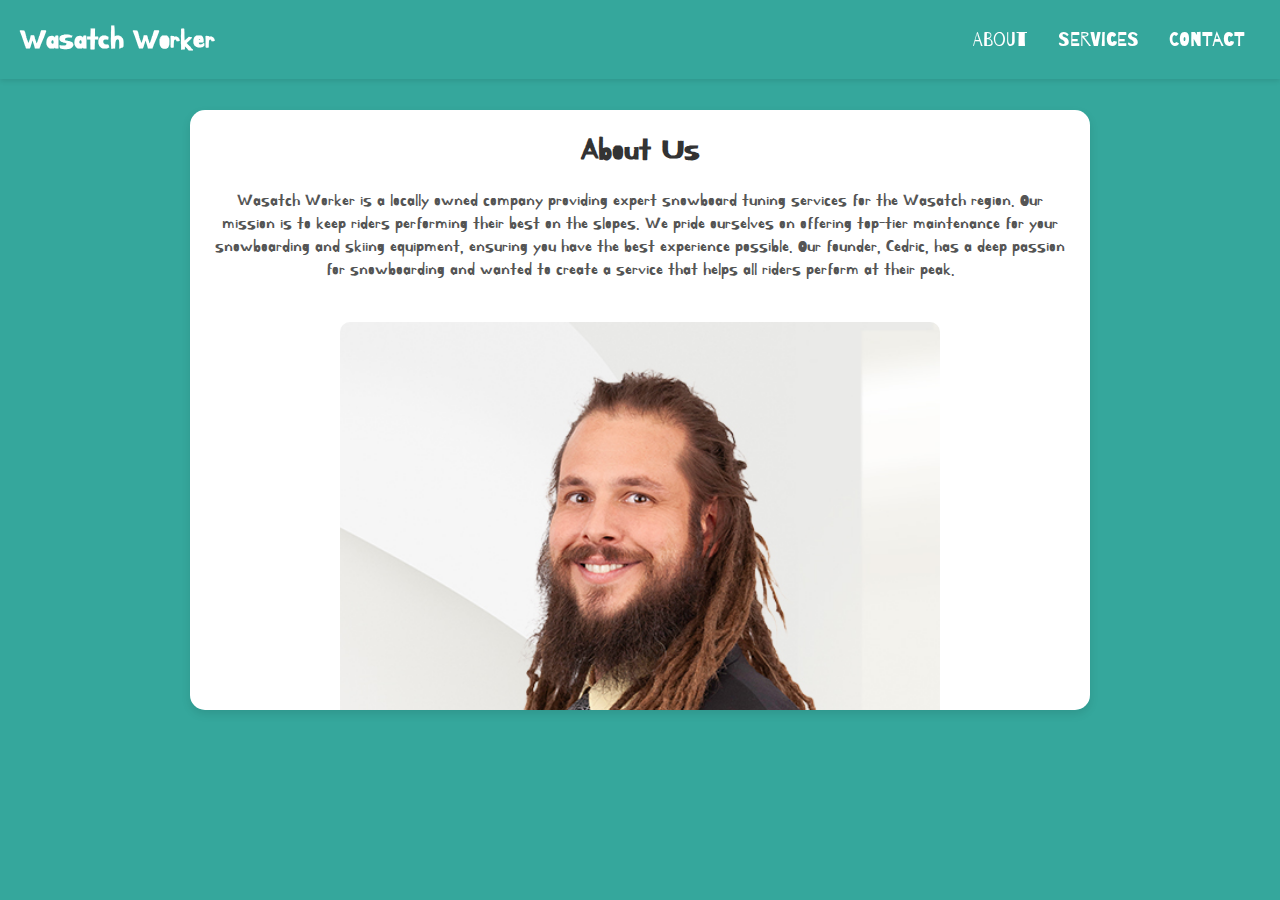
==== about.html @ 5c535324 "Add files via upload" ====
<!DOCTYPE html>
<html lang="en">
    <link rel="stylesheet" href="css/styles.css">
<head>
    <meta charset="UTF-8">
    <meta name="viewport" content="width=device-width, initial-scale=1.0">
    <title>Wasatch Worker | About</title>
    <link rel="stylesheet" href="css/styles.css">

       <!-- Google Fonts -->
       <link rel="preconnect" href="https://fonts.googleapis.com">
       <link rel="preconnect" href="https://fonts.gstatic.com" crossorigin>
       <link href="https://fonts.googleapis.com/css2?family=Barriecito&family=Kirang+Haerang&display=swap" rel="stylesheet">
   
    <style>
        /* Styling the About Us Section with a rounded box */
        main {
            width: 80%;  /* Adjust the width as needed */
            max-width: 900px;
            margin: 50px auto;
            padding: 20px;
            background-color: #fff;  /* White background for the box */
            border-radius: 15px;  /* Rounded corners */
            box-shadow: 0 4px 10px rgba(0, 0, 0, 0.1);  /* Subtle shadow */
            text-align: center;
            height: 600px;  /* Shorter height */
            overflow-y: auto;  /* Enable vertical scrolling */
        }

        main h1 {
            color: #333;
            font-size: 32px;
            margin-bottom: 20px;
        }

        main p {
            color: #555;
            font-size: 18px;
            margin-bottom: 20px;
        }

        main img {
            width: 100%;  /* Adjust the image to fit inside the box */
            border-radius: 10px;
            max-width: 600px;  /* Limit the size of the image */
            margin-top: 20px;
        }

        /* Caption Style */
        .image-caption {
            font-size: 16px;
            color: #777;
            margin-top: 10px;
            font-style: italic;
        }
    </style>
</head>
<body>

    <video autoplay muted loop id="background-video">
        <source src="/images/snow.mp4" type="video/mp4">
        Your browser does not support the video tag.
    </video>

    <header>
        <div class="logo">
            <h1><a href="index.html">Wasatch Worker</a></h1> <!-- Link to Home Page -->
        </div>
        <div class="hamburger-menu" onclick="toggleMenu()">
            <span class="bar"></span>
            <span class="bar"></span>
            <span class="bar"></span>
        </div>
        <nav id="nav-menu">
            <ul>
                <li><a href="about.html">About</a></li>
                <li><a href="services.html">Services</a></li>
                <li><a href="contact.html">Contact</a></li>
            </ul>
        </nav>
    </header>

    <main>
        <h1>About Us</h1>
        <p>Wasatch Worker is a locally owned company providing expert snowboard tuning services for the Wasatch region. Our mission is to keep riders performing their best on the slopes. We pride ourselves on offering top-tier maintenance for your snowboarding and skiing equipment, ensuring you have the best experience possible. Our founder, Cedric, has a deep passion for snowboarding and wanted to create a service that helps all riders perform at their peak.</p>
        <img src="images/cedric.jpg" alt="Our Founder" />
        <p class="image-caption">Cedric Cody, Founder of Wasatch Worker</p> <!-- Caption for the image -->
    </main>

</body>
</html>
---- css/styles.css ----
/* Global Styles */
* {
    margin: 0;
    padding: 0;
    box-sizing: border-box;
}

/* Make sure the video fills the background */
#background-video {
    position: absolute; /* Position it at the very back */
    top: 0;
    left: 0;
    width: 100%;
    height: 100%;
    object-fit: cover; /* Make the video cover the entire area */
    z-index: -1; /* Place it behind other content */
}

/* Body styling */
body {
    background-color: #35a79c; /* Update to the first color */
    font-family: "Kirang Haerang", serif;
    font-weight: 400;
    font-style: normal;
    padding-top: 60px;
    overflow: hidden; /* Hide any overflow caused by video */
}

/* Hero Section */
.hero {
    background-image: url('/images/snowboard.jpg');
    background-size: cover;
    background-position: center center;
    height: 60vh; /* Adjust height as needed */
    color: white;
    display: flex;
    flex-direction: column;
    justify-content: center;
    align-items: center;
    text-align: center;
    padding: 20px;
    position: relative;
    background-attachment: fixed;
    border-radius: 20px; /* Create rounded corners */
    width: 80vw; /* Make it responsive to screen width */
    max-width: 800px; /* Set a max width for larger screens */
    margin: 100px auto 50px auto; /* Adjust top margin to push the section down */
    box-shadow: 0 10px 20px rgba(0, 0, 0, 0.3); /* Add a subtle shadow for depth */
    overflow: hidden; /* Prevent overflow of content */
}

/* Optional: Overlay */
.hero::before {
    content: '';
    position: absolute;
    top: 0;
    left: 0;
    right: 0;
    bottom: 0;
    background: rgba(0, 0, 0, 0.3);
    z-index: -1;
}

/* Text and Button Styling inside Hero Section */
.hero h1 {
    font-size: 3em;
    margin-bottom: 20px;
    text-shadow: 2px 2px 5px rgba(0, 0, 0, 0.6);
    color: #54b2a9; /* Update hero title color */
}

.hero p {
    font-size: 1.5em;
    margin-bottom: 30px;
    text-shadow: 1px 1px 3px rgba(0, 0, 0, 0.4);
    color: #65c3ba; /* Update hero subtitle color */
}

.hero .cta-button {
    background-color: #83d0c9; /* Update button color */
    color: white;
    padding: 15px 25px;
    font-size: 21px;
    border-radius: 5px;
    text-decoration: none;
    transition: background-color 0.3s ease;
}

.hero .cta-button:hover {
    background-color: #54b2a9; /* Update button hover color */
}

/* Header */
header {
    background-color: #35a79c; /* Update header color */
    color: white;
    padding: 20px;
    position: fixed;
    top: 0;
    width: 100%;
    z-index: 100;
    box-shadow: 0 2px 5px rgba(0, 0, 0, 0.1);
    display: flex;
    justify-content: space-between;
    align-items: center;
}

/* Logo */
header .logo h1 {
    font-size: 30px;
    margin: 0;
    color: white; /* Update logo color */
}

header .logo h1 a {
    text-decoration: none;
    color: white;
}

/* Navigation links */
nav ul {
    list-style: none;
    padding: 0;
    margin: 0;
    display: flex;
    justify-content: flex-end;
}

nav ul li {
    margin: 0 15px;
}

nav ul li a {
    color: white; /* Update nav links color */
    text-decoration: none;
    font-size: 20px;
    text-transform: uppercase;
    transition: color 0.3s;
    font-family: "Barriecito"; /* Add Barriecito font */
}

nav ul li a:hover {
    color: #54b2a9; /* Update nav links hover color */
}

/* Footer Styling */
footer {
    background: #35a79c; /* Update footer background */
    color: #333;
    text-align: center;
    padding: 10px 0;
    font-family: "Barriecito", cursive;
}

/* Links */
a {
    color: #333;
    text-decoration: none;
    transition: color 0.3s ease;
}

a:hover {
    color: #83d0c9; /* Update link hover effect */
}
---- css/styles.css ----
/* Global Styles */
* {
    margin: 0;
    padding: 0;
    box-sizing: border-box;
}

/* Make sure the video fills the background */
#background-video {
    position: absolute; /* Position it at the very back */
    top: 0;
    left: 0;
    width: 100%;
    height: 100%;
    object-fit: cover; /* Make the video cover the entire area */
    z-index: -1; /* Place it behind other content */
}

/* Body styling */
body {
    background-color: #35a79c; /* Update to the first color */
    font-family: "Kirang Haerang", serif;
    font-weight: 400;
    font-style: normal;
    padding-top: 60px;
    overflow: hidden; /* Hide any overflow caused by video */
}

/* Hero Section */
.hero {
    background-image: url('/images/snowboard.jpg');
    background-size: cover;
    background-position: center center;
    height: 60vh; /* Adjust height as needed */
    color: white;
    display: flex;
    flex-direction: column;
    justify-content: center;
    align-items: center;
    text-align: center;
    padding: 20px;
    position: relative;
    background-attachment: fixed;
    border-radius: 20px; /* Create rounded corners */
    width: 80vw; /* Make it responsive to screen width */
    max-width: 800px; /* Set a max width for larger screens */
    margin: 100px auto 50px auto; /* Adjust top margin to push the section down */
    box-shadow: 0 10px 20px rgba(0, 0, 0, 0.3); /* Add a subtle shadow for depth */
    overflow: hidden; /* Prevent overflow of content */
}

/* Optional: Overlay */
.hero::before {
    content: '';
    position: absolute;
    top: 0;
    left: 0;
    right: 0;
    bottom: 0;
    background: rgba(0, 0, 0, 0.3);
    z-index: -1;
}

/* Text and Button Styling inside Hero Section */
.hero h1 {
    font-size: 3em;
    margin-bottom: 20px;
    text-shadow: 2px 2px 5px rgba(0, 0, 0, 0.6);
    color: #54b2a9; /* Update hero title color */
}

.hero p {
    font-size: 1.5em;
    margin-bottom: 30px;
    text-shadow: 1px 1px 3px rgba(0, 0, 0, 0.4);
    color: #65c3ba; /* Update hero subtitle color */
}

.hero .cta-button {
    background-color: #83d0c9; /* Update button color */
    color: white;
    padding: 15px 25px;
    font-size: 21px;
    border-radius: 5px;
    text-decoration: none;
    transition: background-color 0.3s ease;
}

.hero .cta-button:hover {
    background-color: #54b2a9; /* Update button hover color */
}

/* Header */
header {
    background-color: #35a79c; /* Update header color */
    color: white;
    padding: 20px;
    position: fixed;
    top: 0;
    width: 100%;
    z-index: 100;
    box-shadow: 0 2px 5px rgba(0, 0, 0, 0.1);
    display: flex;
    justify-content: space-between;
    align-items: center;
}

/* Logo */
header .logo h1 {
    font-size: 30px;
    margin: 0;
    color: white; /* Update logo color */
}

header .logo h1 a {
    text-decoration: none;
    color: white;
}

/* Navigation links */
nav ul {
    list-style: none;
    padding: 0;
    margin: 0;
    display: flex;
    justify-content: flex-end;
}

nav ul li {
    margin: 0 15px;
}

nav ul li a {
    color: white; /* Update nav links color */
    text-decoration: none;
    font-size: 20px;
    text-transform: uppercase;
    transition: color 0.3s;
    font-family: "Barriecito"; /* Add Barriecito font */
}

nav ul li a:hover {
    color: #54b2a9; /* Update nav links hover color */
}

/* Footer Styling */
footer {
    background: #35a79c; /* Update footer background */
    color: #333;
    text-align: center;
    padding: 10px 0;
    font-family: "Barriecito", cursive;
}

/* Links */
a {
    color: #333;
    text-decoration: none;
    transition: color 0.3s ease;
}

a:hover {
    color: #83d0c9; /* Update link hover effect */
}
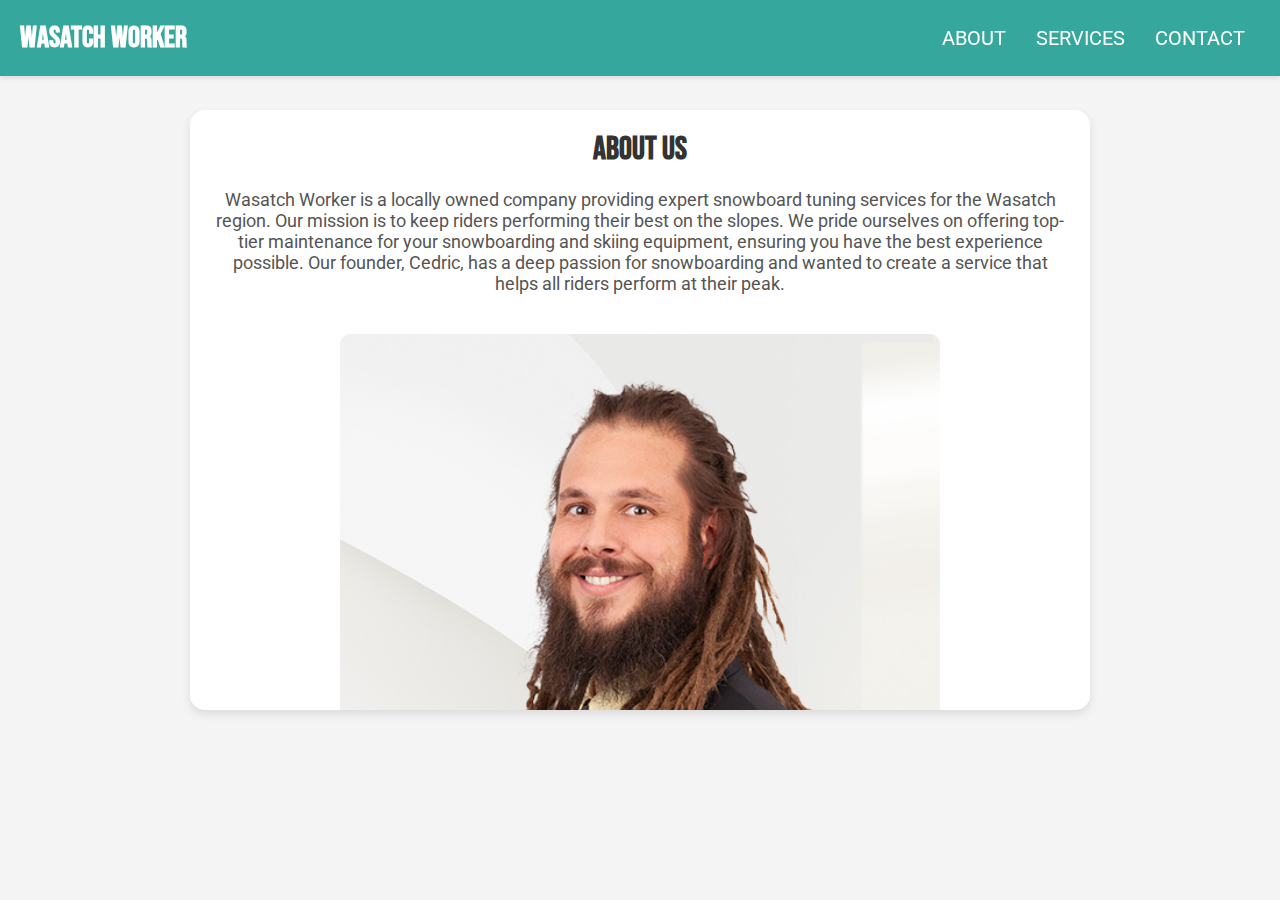
==== commit f0b120ca: "Initial commit" ====
--- a/about.html
+++ b/about.html
@@ -1,48 +1,62 @@
 <!DOCTYPE html>
 <html lang="en">
-    <link rel="stylesheet" href="css/styles.css">
+
 <head>
     <meta charset="UTF-8">
     <meta name="viewport" content="width=device-width, initial-scale=1.0">
     <title>Wasatch Worker | About</title>
     <link rel="stylesheet" href="css/styles.css">
 
-       <!-- Google Fonts -->
-       <link rel="preconnect" href="https://fonts.googleapis.com">
-       <link rel="preconnect" href="https://fonts.gstatic.com" crossorigin>
-       <link href="https://fonts.googleapis.com/css2?family=Barriecito&family=Kirang+Haerang&display=swap" rel="stylesheet">
-   
+    <!-- Google Fonts -->
+    <link rel="preconnect" href="https://fonts.googleapis.com">
+    <link rel="preconnect" href="https://fonts.gstatic.com" crossorigin>
+    <link href="https://fonts.googleapis.com/css2?family=Bebas+Neue&family=Roboto:wght@400;700&display=swap" rel="stylesheet">
+
     <style>
+        /* Global Styles */
+        * {
+            margin: 0;
+            padding: 0;
+            box-sizing: border-box;
+        }
+
+        body {
+            font-family: "Roboto", sans-serif; /* Default font for body */
+            background-color: #f4f4f4;
+        }
+
         /* Styling the About Us Section with a rounded box */
         main {
-            width: 80%;  /* Adjust the width as needed */
+            width: 80%;
             max-width: 900px;
             margin: 50px auto;
             padding: 20px;
-            background-color: #fff;  /* White background for the box */
-            border-radius: 15px;  /* Rounded corners */
-            box-shadow: 0 4px 10px rgba(0, 0, 0, 0.1);  /* Subtle shadow */
+            background-color: #fff;
+            border-radius: 15px;
+            box-shadow: 0 4px 10px rgba(0, 0, 0, 0.1);
             text-align: center;
-            height: 600px;  /* Shorter height */
-            overflow-y: auto;  /* Enable vertical scrolling */
+            height: 600px;
+            overflow-y: auto;
         }
 
         main h1 {
             color: #333;
             font-size: 32px;
             margin-bottom: 20px;
+            font-family: "Bebas Neue", serif; /* Title font */
         }
 
         main p {
             color: #555;
             font-size: 18px;
             margin-bottom: 20px;
+            font-family: "Roboto", sans-serif; /* Subtext font */
         }
 
         main img {
-            width: 100%;  /* Adjust the image to fit inside the box */
+            width: 100%;
             border-radius: 10px;
-            max-width: 600px;  /* Limit the size of the image */
+            max-width: 600px;
             margin-top: 20px;
         }
 
@@ -52,11 +66,119 @@
             color: #777;
             margin-top: 10px;
             font-style: italic;
+            font-family: "Roboto", sans-serif; /* Subtext font */
+        }
+
+    /* Header */
+header {
+    background: #35a79c;
+    color: white;
+    padding: 20px;
+    position: fixed;
+    top: 0;
+    width: 100%;
+    z-index: 100;
+    box-shadow: 0 2px 5px rgba(0, 0, 0, 0.1);
+    display: flex;
+    justify-content: space-between;
+    align-items: center;
+}
+
+header .logo h1 {
+    font-size: 30px;
+    margin: 0;
+    color: white;
+    font-family: "Bebas Neue", serif;
+}
+
+header .logo h1 a {
+    text-decoration: none;
+    color: white;
+}
+
+/* Navigation links */
+nav ul {
+    list-style: none;
+    padding: 0;
+    margin: 0;
+    display: flex;
+    justify-content: flex-end;
+}
+
+nav ul li {
+    margin: 0 15px;
+}
+
+nav ul li a {
+    color: white;
+    text-decoration: none;
+    font-size: 20px;
+    text-transform: uppercase;
+    transition: color 0.3s;
+    font-family: "Roboto", sans-serif;
+}
+
+nav ul li a:hover {
+    color: #54b2a9;
+}
+
+/* Hamburger Menu */
+.hamburger-menu {
+    display: none;
+    cursor: pointer;
+    flex-direction: column;
+    width: 30px;
+    height: 20px;
+    justify-content: space-between;
+    margin-left: auto; /* Push the hamburger menu to the far right */
+}
+
+.hamburger-menu span {
+    width: 30px;
+    height: 4px;
+    background-color: white;
+}
+
+/* Media Query for mobile */
+@media screen and (max-width: 768px) {
+    nav ul {
+        display: none;
+        flex-direction: column;
+        width: 100%;
+        position: absolute;
+        top: 60px;
+        left: 0;
+        background: #35a79c;
+        padding: 20px;
+    }
+
+    nav ul li {
+        margin: 15px 0;
+    }
+
+    .hamburger-menu {
+        display: flex;
+    }
+
+    nav.active ul {
+        display: flex;
+    }
+}
+
+        /* Video Background */
+        #background-video {
+            position: absolute;
+            top: 0;
+            left: 0;
+            width: 100%;
+            height: 100%;
+            object-fit: cover;
+            z-index: -1;
         }
     </style>
 </head>
+
 <body>
-
     <video autoplay muted loop id="background-video">
         <source src="/images/snow.mp4" type="video/mp4">
         Your browser does not support the video tag.
@@ -87,5 +209,14 @@
         <p class="image-caption">Cedric Cody, Founder of Wasatch Worker</p> <!-- Caption for the image -->
     </main>
 
+    <script>
+        function toggleMenu() {
+            const nav = document.getElementById('nav-menu');
+            nav.classList.toggle('active');
+        }
+    </script>
+    
 </body>
+
 </html>
+
--- a/css/styles.css
+++ b/css/styles.css
@@ -1,3 +1,6 @@
+/* Import Fonts */
+@import url('https://fonts.googleapis.com/css2?family=Bebas+Neue&family=Roboto:wght@400;700&display=swap');
+
 /* Global Styles */
 * {
     margin: 0;
@@ -7,23 +10,23 @@
 
 /* Make sure the video fills the background */
 #background-video {
-    position: absolute; /* Position it at the very back */
+    position: absolute;
     top: 0;
     left: 0;
     width: 100%;
     height: 100%;
-    object-fit: cover; /* Make the video cover the entire area */
-    z-index: -1; /* Place it behind other content */
+    object-fit: cover;
+    z-index: -1;
 }
 
 /* Body styling */
 body {
-    background-color: #35a79c; /* Update to the first color */
-    font-family: "Kirang Haerang", serif;
+    background-color: #35a79c;
+    font-family: "Roboto", sans-serif; /* Set default font to Roboto */
     font-weight: 400;
     font-style: normal;
     padding-top: 60px;
-    overflow: hidden; /* Hide any overflow caused by video */
+    overflow: hidden;
 }
 
 /* Hero Section */
@@ -31,7 +34,7 @@
     background-image: url('/images/snowboard.jpg');
     background-size: cover;
     background-position: center center;
-    height: 60vh; /* Adjust height as needed */
+    height: 60vh;
     color: white;
     display: flex;
     flex-direction: column;
@@ -41,12 +44,12 @@
     padding: 20px;
     position: relative;
     background-attachment: fixed;
-    border-radius: 20px; /* Create rounded corners */
-    width: 80vw; /* Make it responsive to screen width */
-    max-width: 800px; /* Set a max width for larger screens */
-    margin: 100px auto 50px auto; /* Adjust top margin to push the section down */
-    box-shadow: 0 10px 20px rgba(0, 0, 0, 0.3); /* Add a subtle shadow for depth */
-    overflow: hidden; /* Prevent overflow of content */
+    border-radius: 20px;
+    width: 80vw;
+    max-width: 800px;
+    margin: 100px auto 50px auto;
+    box-shadow: 0 10px 20px rgba(0, 0, 0, 0.3);
+    overflow: hidden;
 }
 
 /* Optional: Overlay */
@@ -66,18 +69,20 @@
     font-size: 3em;
     margin-bottom: 20px;
     text-shadow: 2px 2px 5px rgba(0, 0, 0, 0.6);
-    color: #54b2a9; /* Update hero title color */
+    color: #54b2a9;
+    font-family: "Bebas Neue", serif; /* Apply Bebas Neue font */
 }
 
 .hero p {
     font-size: 1.5em;
     margin-bottom: 30px;
     text-shadow: 1px 1px 3px rgba(0, 0, 0, 0.4);
-    color: #65c3ba; /* Update hero subtitle color */
+    color: #65c3ba;
+    font-family: "Roboto", sans-serif; /* Apply Roboto font */
 }
 
 .hero .cta-button {
-    background-color: #83d0c9; /* Update button color */
+    background-color: #83d0c9;
     color: white;
     padding: 15px 25px;
     font-size: 21px;
@@ -87,79 +92,17 @@
 }
 
 .hero .cta-button:hover {
-    background-color: #54b2a9; /* Update button hover color */
+    background-color: #54b2a9;
 }
 
 /* Header */
-header {
-    background-color: #35a79c; /* Update header color */
-    color: white;
-    padding: 20px;
-    position: fixed;
-    top: 0;
-    width: 100%;
-    z-index: 100;
-    box-shadow: 0 2px 5px rgba(0, 0, 0, 0.1);
-    display: flex;
-    justify-content: space-between;
-    align-items: center;
-}
-
-/* Logo */
 header .logo h1 {
     font-size: 30px;
     margin: 0;
-    color: white; /* Update logo color */
-}
-
-header .logo h1 a {
-    text-decoration: none;
     color: white;
-}
-
-/* Navigation links */
-nav ul {
-    list-style: none;
-    padding: 0;
-    margin: 0;
-    display: flex;
-    justify-content: flex-end;
-}
-
-nav ul li {
-    margin: 0 15px;
+    font-family: "Bebas Neue", serif; /* Apply Bebas Neue font */
 }
 
 nav ul li a {
-    color: white; /* Update nav links color */
-    text-decoration: none;
-    font-size: 20px;
-    text-transform: uppercase;
-    transition: color 0.3s;
-    font-family: "Barriecito"; /* Add Barriecito font */
+    font-family: "Roboto", sans-serif; /* Apply Roboto font */
 }
-
-nav ul li a:hover {
-    color: #54b2a9; /* Update nav links hover color */
-}
-
-/* Footer Styling */
-footer {
-    background: #35a79c; /* Update footer background */
-    color: #333;
-    text-align: center;
-    padding: 10px 0;
-    font-family: "Barriecito", cursive;
-}
-
-/* Links */
-a {
-    color: #333;
-    text-decoration: none;
-    transition: color 0.3s ease;
-}
-
-a:hover {
-    color: #83d0c9; /* Update link hover effect */
-}
-
